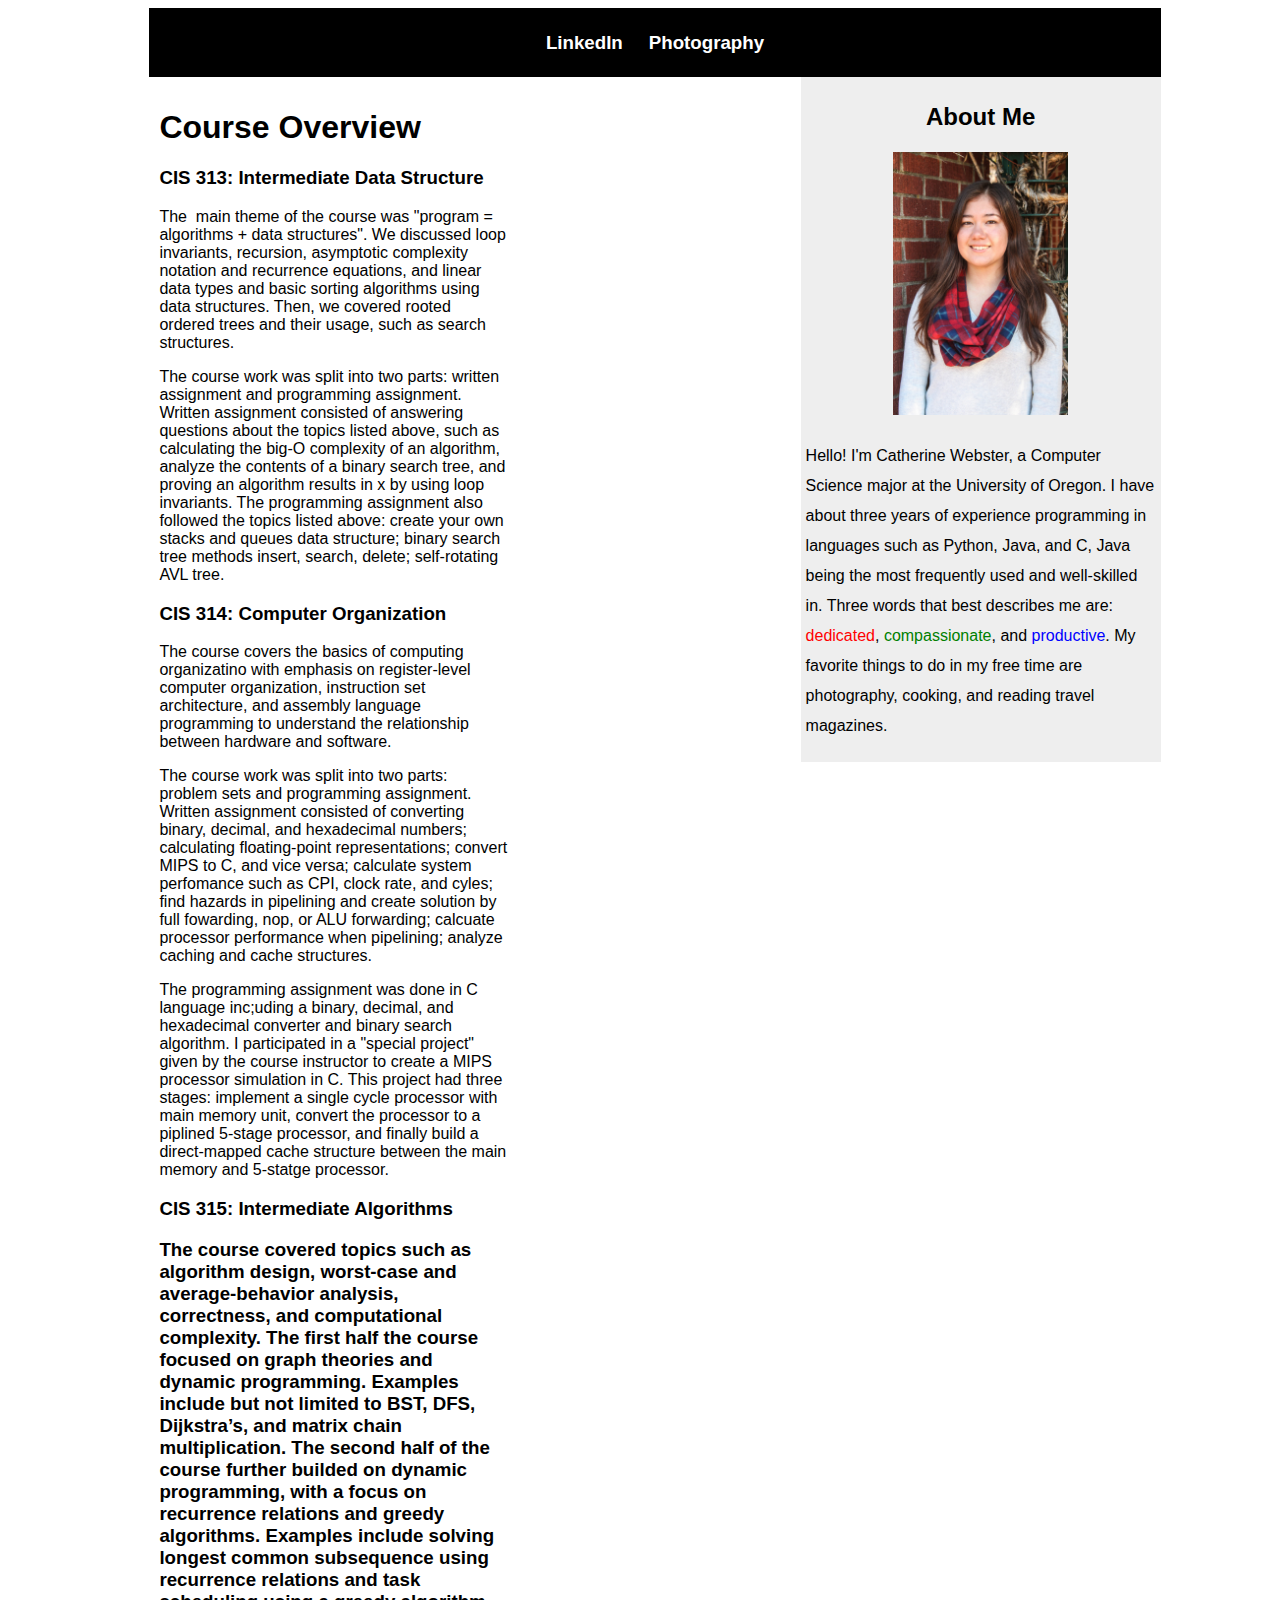
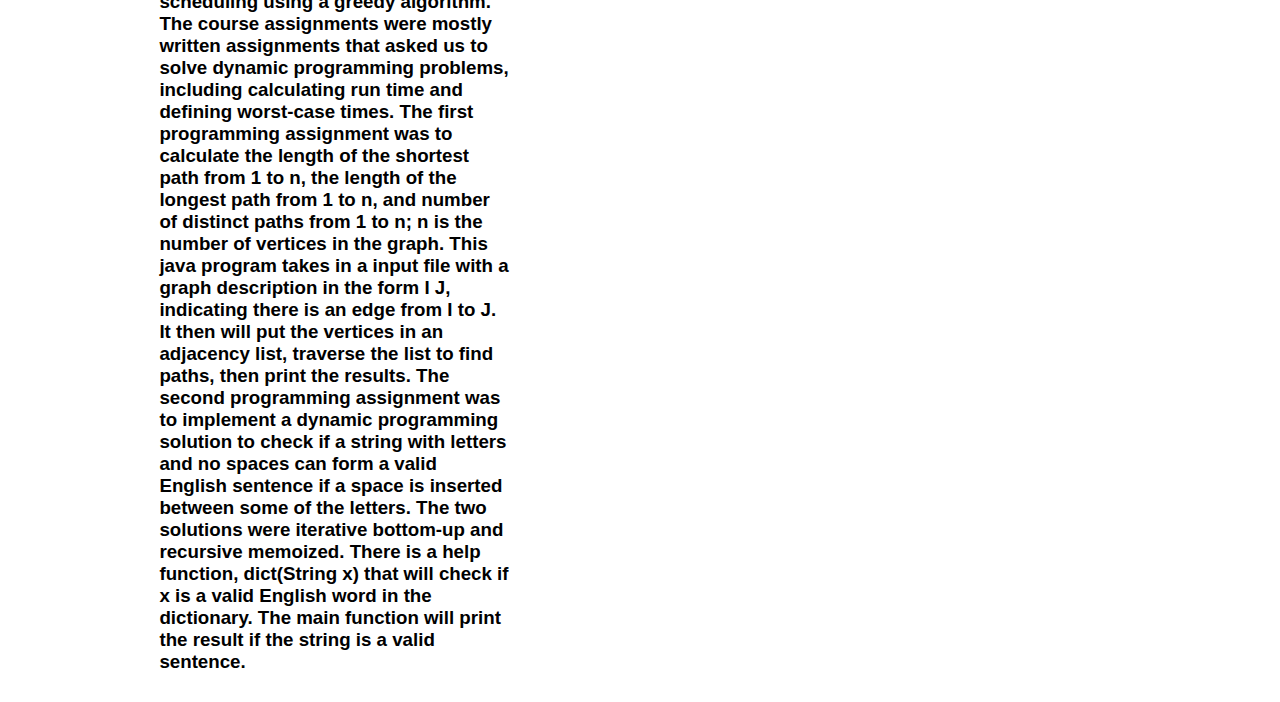
==== index.html @ 6d30b154 "name change" ====
<!DOCTYPE html>
<html>
<head>
	<title>Catherine Webster</title>
    <meta charset="utf-8">
    <link rel="stylesheet"  type="text/css" href="css/profile.css">

</head>
<body>
    <div id="wrapper">

<div id="header">
<h3>
<a href="https://www.linkedin.com/pub/catherine-webster/85/970/731
" class="heading" target="_blank"">LinkedIn</a> &nbsp;&nbsp;&nbsp;
<a href="https://www.flickr.com/photos/chasingdreams1994/" class="heading" target="_blank">Photography</a></h3></div>

<div id="nav">
<center><h2>About Me</h2>
<img src="images/catherine.jpg" alt="catherine" width="50%" height="50%"></center>
<p>Hello!
    I'm Catherine Webster, a Computer Science major at the University of Oregon. I have about three years of experience programming in languages such as Python, Java, and C, Java being the most frequently used and well-skilled in.
    Three words that best describes me are: <font color="red">dedicated</font>, <font color="green">compassionate</font>, and <font color="blue">productive</font>. My favorite things to do in my free time are photography, cooking, and reading travel magazines.
     </p>
</div>

<div id="section">
<p>
<h1>Course Overview </h1>
<h3>CIS 313: Intermediate Data Structure</h3>
<p>The &nbsp;main theme of the course was "program = algorithms + data structures". We discussed loop invariants, recursion, asymptotic complexity notation and recurrence equations, and linear data types and basic sorting algorithms using data structures. Then, we covered rooted ordered trees and their usage, such as search structures.</p>
<p>The course work was split into two parts: written assignment and programming assignment. Written assignment consisted of answering questions about the topics listed above, such as calculating the big-O complexity of an algorithm, analyze the contents of a binary search tree, and proving an algorithm results in x by using loop invariants. The programming assignment also followed the topics listed above: create your own stacks and queues data structure; binary search tree methods insert, search, delete; self-rotating AVL tree.</p>
<h3>CIS 314: Computer Organization</h3>
<p>The course covers the basics of computing organizatino with emphasis on register-level computer organization, instruction set architecture, and assembly language programming to understand the relationship between hardware and software.</p>
<p>The course work was split into two parts: problem sets and programming assignment. Written assignment consisted of converting binary, decimal, and hexadecimal numbers; calculating floating-point representations; convert MIPS to C, and vice versa; calculate system perfomance such as CPI, clock rate, and cyles; find hazards in pipelining and create solution by full fowarding, nop, or ALU forwarding; calcuate processor performance when pipelining; analyze caching and cache structures.</p>
<p>The programming assignment was done in C language inc;uding a binary, decimal, and hexadecimal converter and binary search algorithm. I participated in a "special project" given by the course instructor to create a MIPS processor simulation in C. This project had three stages: implement a single cycle processor with main memory unit, convert the processor to a piplined 5-stage processor, and finally build a direct-mapped cache structure between the main memory and 5-statge processor.</p>
<h3>CIS 315: Intermediate Algorithms</h>
<p>The course covered topics such as algorithm design, worst-case and average-behavior analysis, correctness, and computational complexity. The first half the course focused on graph theories and dynamic programming. Examples include but not limited to BST, DFS, Dijkstra’s, and matrix chain multiplication. The second half of the course further builded on dynamic programming, with a focus on recurrence relations and greedy algorithms. Examples include solving longest common subsequence using recurrence relations and task scheduling using a greedy algorithm. The course assignments were mostly written assignments that asked us to solve dynamic programming problems, including calculating run time and defining worst-case times. The first programming assignment was to calculate the length of the shortest path from 1 to n, the length of the longest path from 1 to n, and number of distinct paths from 1 to n; n is the number of vertices in the graph. This java program takes in a input file with a graph description in the form I J, indicating there is an edge from I to J. It then will put the vertices in an adjacency list, traverse the list to find paths, then print the results. The second programming assignment was to implement a dynamic programming solution to check if a string with letters and no spaces can form a valid English sentence if a space is inserted between some of the letters. The two solutions were iterative bottom-up and recursive memoized. There is a help function, dict(String x) that will check if x is a valid English word in the dictionary. The main function will print the result if the string is a valid sentence.</p>
</div>
</div>
</body>
</html>
---- css/profile.css ----
#header {
    font-family: 'Century Gothic', CenturyGothic, AppleGothic, sans-serif;
    background-color:black;
    color:white;
    text-align:center;
    padding: 5px;
}
#nav {
    font-family: Calibri, Candara, Segoe, 'Segoe UI', Optima, Arial, sans-serif;
    text-align: none;
    line-height:30px;
    background-color:#eeeeee;
    width:350px;
    float:right;
    padding:5px;        
}
#section {
    font-family: Calibri, Candara, Segoe, 'Segoe UI', Optima, Arial, sans-serif;
    width:350px;
    float:left;
    padding:10px;    
}
#footer {
    background-color:black;
    color:white;
    clear:both;
    text-align:center;
   padding:5px;    
}

#wrapper {
    min-width: 700px;
    padding: 0px 0px 20px 30px;
    border-radius: 10px;
}
#wrapper {
    width: 80%;
    margin-right: auto;
    margin-left: auto;
}

a.heading:link {
    color: white;
    background-color: transparent;
    text-decoration: none;
}
a.heading:visited {
    color: white;
    background-color: transparent;
    text-decoration: none;
}
a.heading:hover {
    color: white;
    background-color: transparent;
    text-decoration: underline;
}
a.heading:active {
    color: white;
    background-color: transparent;
    text-decoration: none;
}
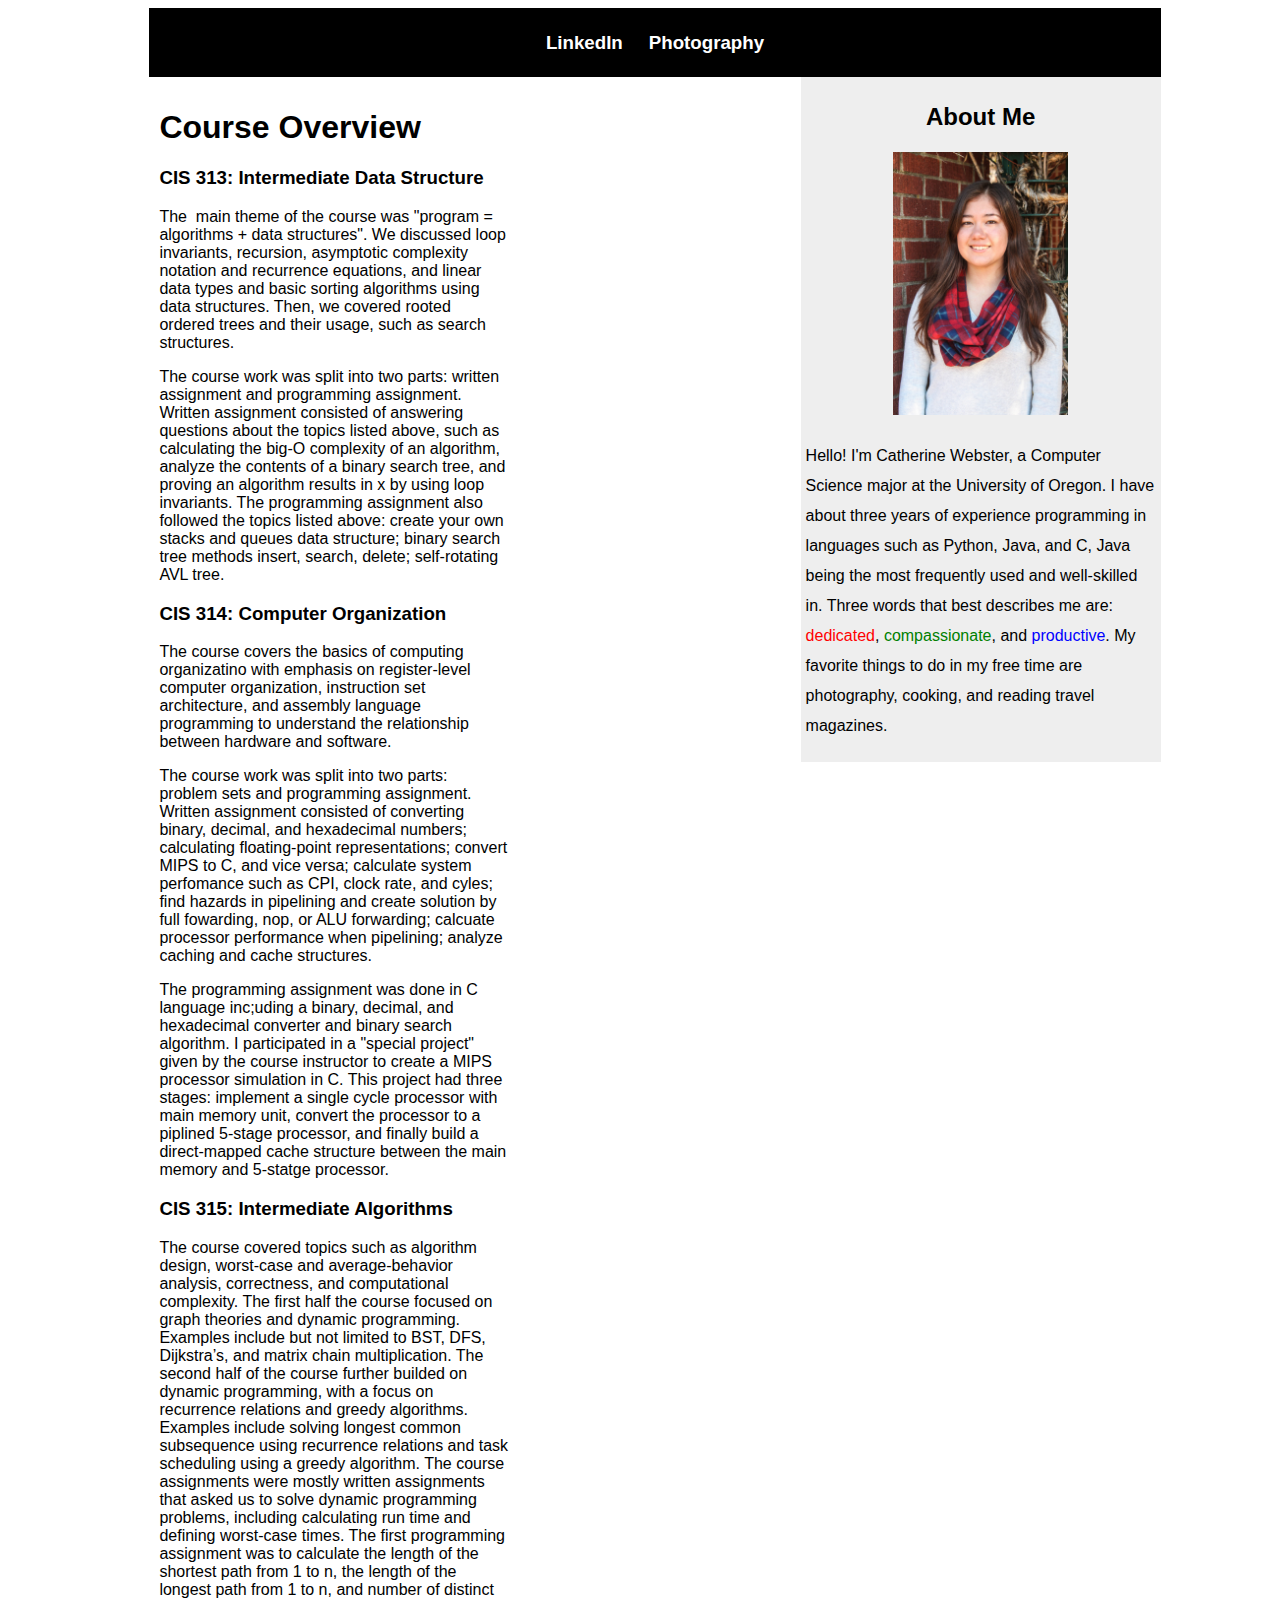
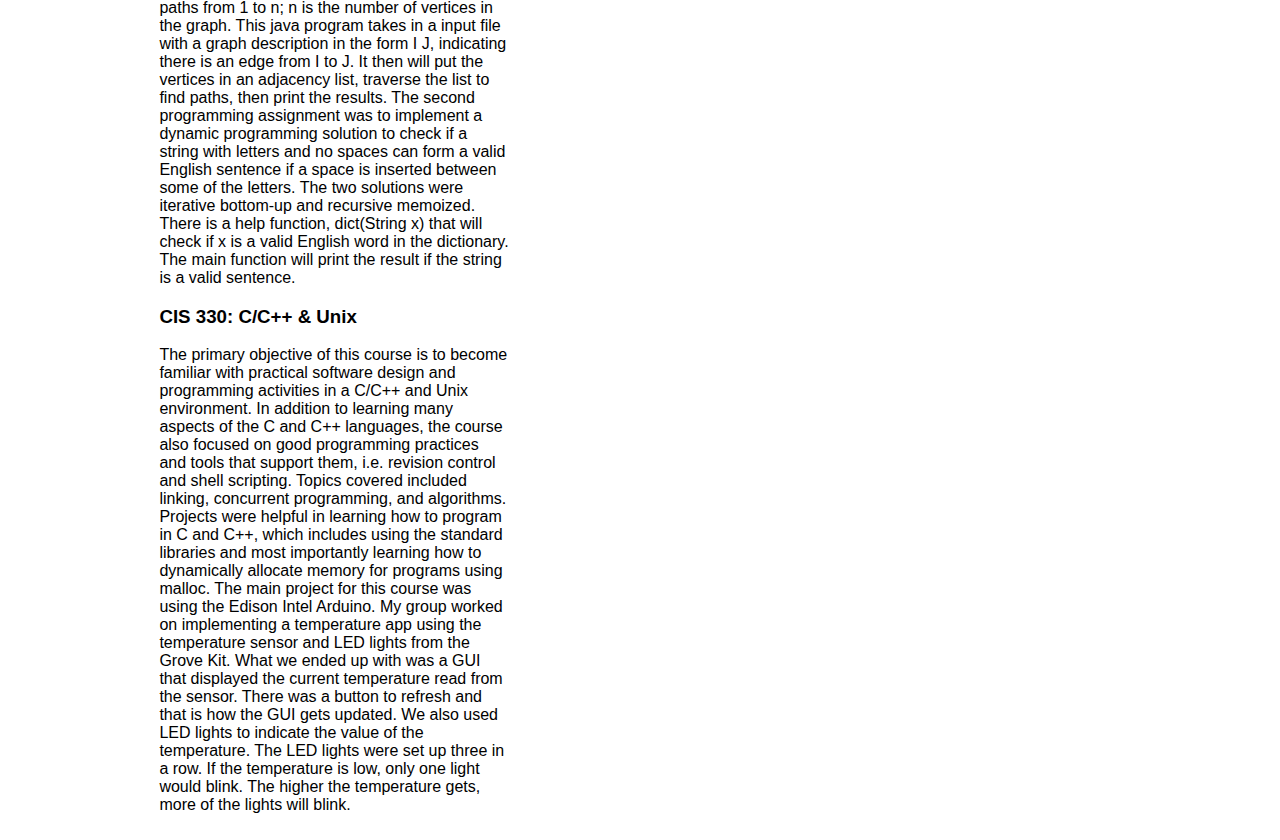
==== commit 2c811cac: "wrote up course descriptions for winter courses" ====
--- a/index.html
+++ b/index.html
@@ -34,8 +34,12 @@
 <p>The course covers the basics of computing organizatino with emphasis on register-level computer organization, instruction set architecture, and assembly language programming to understand the relationship between hardware and software.</p>
 <p>The course work was split into two parts: problem sets and programming assignment. Written assignment consisted of converting binary, decimal, and hexadecimal numbers; calculating floating-point representations; convert MIPS to C, and vice versa; calculate system perfomance such as CPI, clock rate, and cyles; find hazards in pipelining and create solution by full fowarding, nop, or ALU forwarding; calcuate processor performance when pipelining; analyze caching and cache structures.</p>
 <p>The programming assignment was done in C language inc;uding a binary, decimal, and hexadecimal converter and binary search algorithm. I participated in a "special project" given by the course instructor to create a MIPS processor simulation in C. This project had three stages: implement a single cycle processor with main memory unit, convert the processor to a piplined 5-stage processor, and finally build a direct-mapped cache structure between the main memory and 5-statge processor.</p>
-<h3>CIS 315: Intermediate Algorithms</h>
+<h3>CIS 315: Intermediate Algorithms</h3>
 <p>The course covered topics such as algorithm design, worst-case and average-behavior analysis, correctness, and computational complexity. The first half the course focused on graph theories and dynamic programming. Examples include but not limited to BST, DFS, Dijkstra’s, and matrix chain multiplication. The second half of the course further builded on dynamic programming, with a focus on recurrence relations and greedy algorithms. Examples include solving longest common subsequence using recurrence relations and task scheduling using a greedy algorithm. The course assignments were mostly written assignments that asked us to solve dynamic programming problems, including calculating run time and defining worst-case times. The first programming assignment was to calculate the length of the shortest path from 1 to n, the length of the longest path from 1 to n, and number of distinct paths from 1 to n; n is the number of vertices in the graph. This java program takes in a input file with a graph description in the form I J, indicating there is an edge from I to J. It then will put the vertices in an adjacency list, traverse the list to find paths, then print the results. The second programming assignment was to implement a dynamic programming solution to check if a string with letters and no spaces can form a valid English sentence if a space is inserted between some of the letters. The two solutions were iterative bottom-up and recursive memoized. There is a help function, dict(String x) that will check if x is a valid English word in the dictionary. The main function will print the result if the string is a valid sentence.</p>
+<h3>CIS 330: C/C++ & Unix </h3>
+<p>
+The primary objective of this course is to become familiar with practical software design and programming activities in a C/C++ and Unix environment. In addition to learning many aspects of the C and C++ languages, the course also focused on good programming practices and tools that support them, i.e. revision control and shell scripting. Topics covered included linking, concurrent programming, and algorithms. Projects were helpful in learning how to program in C and C++, which includes using the standard libraries and most importantly learning how to dynamically allocate memory for programs using malloc. The main project for this course was using the Edison Intel Arduino. My group worked on implementing a temperature app using the temperature sensor and LED lights from the Grove Kit. What we ended up with was a GUI that displayed the current temperature read from the sensor. There was a button to refresh and that is how the GUI gets updated. We also used LED lights to indicate the value of the temperature. The LED lights were set up three in a row. If the temperature is low, only one light would blink. The higher the temperature gets, more of the lights will blink.
+</p>
 </div>
 </div>
 </body>
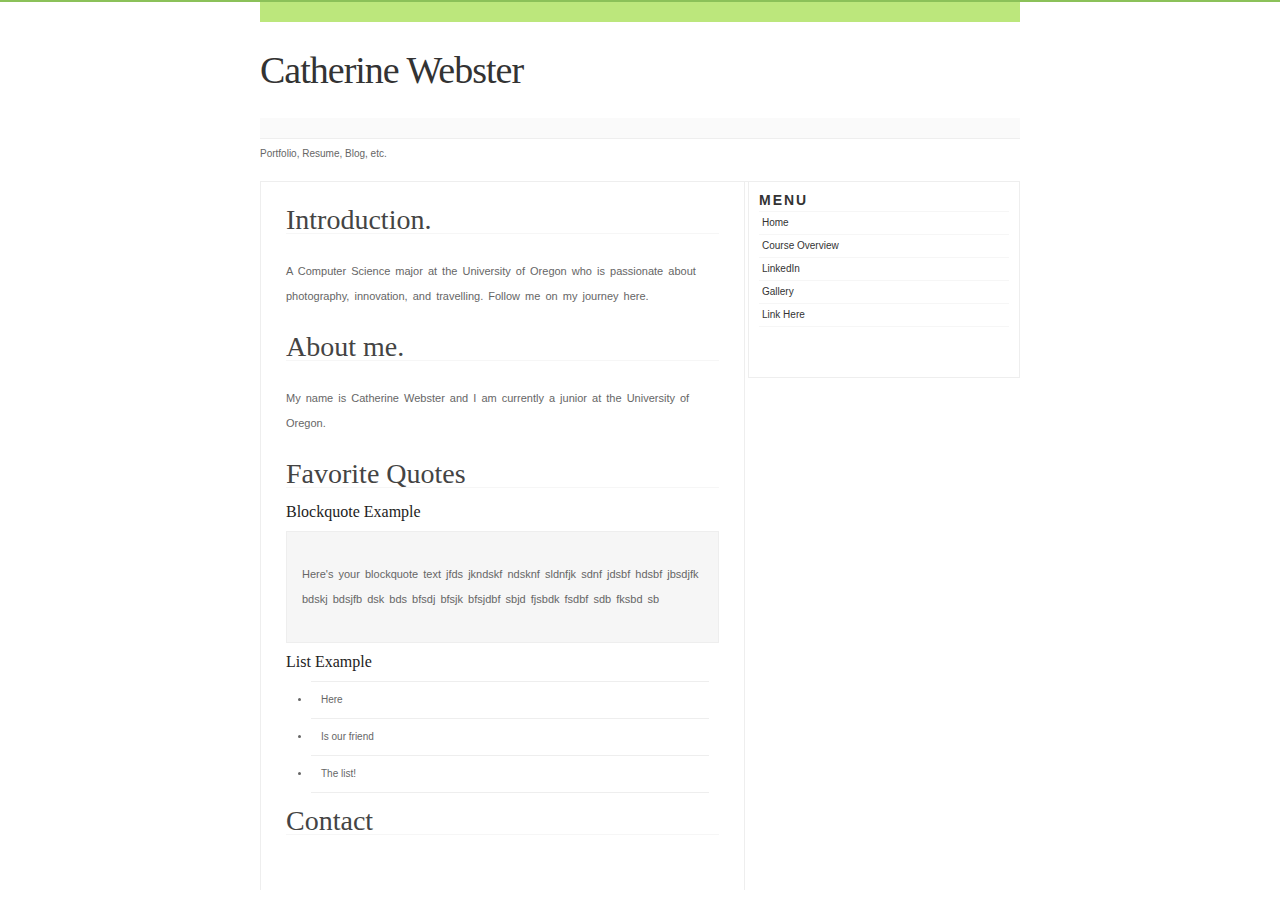
==== commit 4ea84ba6: "pushing new layout" ====
--- a/index.html
+++ b/index.html
@@ -1,46 +1,48 @@
 <!DOCTYPE html>
 <html>
 <head>
-	<title>Catherine Webster</title>
-    <meta charset="utf-8">
-    <link rel="stylesheet"  type="text/css" href="css/profile.css">
-
+<title>Cathy's Camera</title>
+<meta http-equiv="content-type" content="text/html; charset=utf-8" />
+<link rel="stylesheet" href="css/index.css" type="text/css" media="screen,projection" />
 </head>
 <body>
-    <div id="wrapper">
-
-<div id="header">
-<h3>
-<a href="https://www.linkedin.com/pub/catherine-webster/85/970/731
-" class="heading" target="_blank"">LinkedIn</a> &nbsp;&nbsp;&nbsp;
-<a href="https://www.flickr.com/photos/chasingdreams1994/" class="heading" target="_blank">Photography</a></h3></div>
-
-<div id="nav">
-<center><h2>About Me</h2>
-<img src="images/catherine.jpg" alt="catherine" width="50%" height="50%"></center>
-<p>Hello!
-    I'm Catherine Webster, a Computer Science major at the University of Oregon. I have about three years of experience programming in languages such as Python, Java, and C, Java being the most frequently used and well-skilled in.
-    Three words that best describes me are: <font color="red">dedicated</font>, <font color="green">compassionate</font>, and <font color="blue">productive</font>. My favorite things to do in my free time are photography, cooking, and reading travel magazines.
-     </p>
-</div>
-
-<div id="section">
-<p>
-<h1>Course Overview </h1>
-<h3>CIS 313: Intermediate Data Structure</h3>
-<p>The &nbsp;main theme of the course was "program = algorithms + data structures". We discussed loop invariants, recursion, asymptotic complexity notation and recurrence equations, and linear data types and basic sorting algorithms using data structures. Then, we covered rooted ordered trees and their usage, such as search structures.</p>
-<p>The course work was split into two parts: written assignment and programming assignment. Written assignment consisted of answering questions about the topics listed above, such as calculating the big-O complexity of an algorithm, analyze the contents of a binary search tree, and proving an algorithm results in x by using loop invariants. The programming assignment also followed the topics listed above: create your own stacks and queues data structure; binary search tree methods insert, search, delete; self-rotating AVL tree.</p>
-<h3>CIS 314: Computer Organization</h3>
-<p>The course covers the basics of computing organizatino with emphasis on register-level computer organization, instruction set architecture, and assembly language programming to understand the relationship between hardware and software.</p>
-<p>The course work was split into two parts: problem sets and programming assignment. Written assignment consisted of converting binary, decimal, and hexadecimal numbers; calculating floating-point representations; convert MIPS to C, and vice versa; calculate system perfomance such as CPI, clock rate, and cyles; find hazards in pipelining and create solution by full fowarding, nop, or ALU forwarding; calcuate processor performance when pipelining; analyze caching and cache structures.</p>
-<p>The programming assignment was done in C language inc;uding a binary, decimal, and hexadecimal converter and binary search algorithm. I participated in a "special project" given by the course instructor to create a MIPS processor simulation in C. This project had three stages: implement a single cycle processor with main memory unit, convert the processor to a piplined 5-stage processor, and finally build a direct-mapped cache structure between the main memory and 5-statge processor.</p>
-<h3>CIS 315: Intermediate Algorithms</h3>
-<p>The course covered topics such as algorithm design, worst-case and average-behavior analysis, correctness, and computational complexity. The first half the course focused on graph theories and dynamic programming. Examples include but not limited to BST, DFS, Dijkstra’s, and matrix chain multiplication. The second half of the course further builded on dynamic programming, with a focus on recurrence relations and greedy algorithms. Examples include solving longest common subsequence using recurrence relations and task scheduling using a greedy algorithm. The course assignments were mostly written assignments that asked us to solve dynamic programming problems, including calculating run time and defining worst-case times. The first programming assignment was to calculate the length of the shortest path from 1 to n, the length of the longest path from 1 to n, and number of distinct paths from 1 to n; n is the number of vertices in the graph. This java program takes in a input file with a graph description in the form I J, indicating there is an edge from I to J. It then will put the vertices in an adjacency list, traverse the list to find paths, then print the results. The second programming assignment was to implement a dynamic programming solution to check if a string with letters and no spaces can form a valid English sentence if a space is inserted between some of the letters. The two solutions were iterative bottom-up and recursive memoized. There is a help function, dict(String x) that will check if x is a valid English word in the dictionary. The main function will print the result if the string is a valid sentence.</p>
-<h3>CIS 330: C/C++ & Unix </h3>
-<p>
-The primary objective of this course is to become familiar with practical software design and programming activities in a C/C++ and Unix environment. In addition to learning many aspects of the C and C++ languages, the course also focused on good programming practices and tools that support them, i.e. revision control and shell scripting. Topics covered included linking, concurrent programming, and algorithms. Projects were helpful in learning how to program in C and C++, which includes using the standard libraries and most importantly learning how to dynamically allocate memory for programs using malloc. The main project for this course was using the Edison Intel Arduino. My group worked on implementing a temperature app using the temperature sensor and LED lights from the Grove Kit. What we ended up with was a GUI that displayed the current temperature read from the sensor. There was a button to refresh and that is how the GUI gets updated. We also used LED lights to indicate the value of the temperature. The LED lights were set up three in a row. If the temperature is low, only one light would blink. The higher the temperature gets, more of the lights will blink.
-</p>
-</div>
+<div id="wrapper">
+  <div id="header">
+    <h1><a href="#">Catherine Webster</a></h1>
+    <ul id="nav">
+      <li>Portfolio, Resume, Blog, etc.</li>
+    </ul>
+  </div>
+  <div id="sidebar">
+    <h2>MENU</h2>
+    <ul id="">
+        <li><a href="cathyscamera.github.io">Home</a></li>
+        <li><a href="cathyscamera.github.io/courseoverview.html">Course Overview</a></li>
+        <li><a href="https://www.linkedin.com/pub/catherine-webster/85/970/731" class="active">LinkedIn</a></li>
+        <li><a href="https://www.flickr.com/photos/chasingdreams1994/" class="active">Gallery</a></li>
+        <li><a href="#">Link Here</a></li>
+    </ul>
+  </div>
+  <div id="content">
+    <h2><a href="#">Introduction.</a></h2>
+    <p> A Computer Science major at the University of Oregon who is passionate about photography, innovation, and travelling. Follow me on my journey here. </p>
+    <h2><a href="#">About me.</a></h2>
+    <p> My name is Catherine Webster and I am currently a junior at the University of Oregon. </p>
+    <p> </p>
+    <h2><a href="#">Favorite Quotes</a></h2>
+    <h3>Blockquote Example</h3>
+    <blockquote>
+      <p> Here's your blockquote text jfds jkndskf ndsknf sldnfjk sdnf jdsbf hdsbf jbsdjfk bdskj bdsjfb dsk bds bfsdj bfsjk bfsjdbf sbjd fjsbdk fsdbf sdb fksbd sb </p>
+    </blockquote>
+    <h3>List Example</h3>
+    <ul>
+      <li>Here</li>
+      <li>Is our friend</li>
+      <li>The list!</li>
+    </ul>
+    <h2><a href="#">Contact</a></h2>
+    <p> </p>
+  </div>
 </div>
 </body>
 </html>
--- a/css/index.css
+++ b/css/index.css
@@ -0,0 +1,233 @@
+
+body {
+	font: 62.5%/1.6em "Lucida Grande", "Lucida Sans Unicode", verdana, geneva, sans-serif;
+	color:#666;
+	margin:0;
+	border-top:2px solid #8BC159;
+}
+
+* {
+	margin:0;
+	padding:0;
+}
+
+h1 {
+	font-family:"Times New Roman", Times, serif;
+	font-size:3.8em;
+	font-weight:normal;
+	color:#333;
+	letter-spacing:-1px;
+	margin:20px 0;
+}
+
+h1 a {
+	text-decoration:none;
+	color:#333;
+}
+
+#footer {
+	padding:20px;
+	text-align:right;
+	border-top:1px solid #eee;
+	margin:0;
+	color:#999;
+}
+
+#header {
+	border-top:20px solid #BCE77C;
+}
+
+#header .description {
+	float:right;
+	margin:45px 0 0 0;
+	color:#222;
+}
+
+#header h1 {
+	margin:15px 0 0 0;
+	padding:25px 25px 40px 0;
+	border-bottom:20px solid #fafafa;
+}
+
+#wrapper {
+	width:760px;
+	margin:0 auto;
+	
+}
+
+#nav {
+	border-bottom:1px solid #eee;
+	padding:7px 0;
+	margin:0;
+	border-top:1px solid #eee;
+	height:28px;
+}
+
+#nav li {
+	float:left;
+	list-style:none;
+}
+
+#nav li a {
+	color:#999;
+	padding:5px 5px 7px 5px;
+	background:#fff;
+	font:1.6em Trebuchet MS;
+	margin:1px 2px 0 0;
+	font-weight:bold;
+	text-decoration:none;
+	display:block;
+}
+#nav li a:hover {
+	background-color:#eee;
+	color:#333;
+	text-decoration:none;
+}
+
+#nav li a.active {
+	background-color:#eee;
+	color:#444;
+	text-decoration:none;
+}
+
+.clear {
+	clear:both;
+}
+
+#content {
+	margin:0 275px 0 0 !important;
+	margin:0 277px 0 0;
+	border-right:1px solid #eee;
+	border-left:1px solid #eee;
+	padding:10px 25px 30px 25px;
+}
+
+#content p {
+	line-height:25px;
+	margin:25px 0;
+	font-size:110%;
+	word-spacing:2px;
+}
+
+#content a {
+	text-decoration:none;
+	color:#333;
+	border-bottom:1px solid #eee;
+}
+
+#content a:hover {
+	color:#000;
+}
+
+#content h2 {
+	font-family:"Times New Roman", Times, serif;
+	font-size:2.8em;
+	font-weight:normal;
+	margin:15px 0;
+	border-bottom:1px solid #f6f6f6;
+	padding:5px 0;
+}
+
+#content h2 a {
+	color:#444;
+	text-decoration:none;
+	border:none;
+}
+
+#sidebar {
+	width:250px;
+	float:right;
+	padding:10px 10px 30px 10px;
+	border-left:1px solid #eee;
+	border-right:1px solid #eee;
+	border-bottom:1px solid #eee;
+}
+
+#sidebar h2 {
+	letter-spacing:2px;
+	font-size:1.4em;
+	color:#333;
+	border-bottom:1px solid #f6f6f6;
+	padding:0 0 3px 0;
+}
+
+#sidebar ul {
+	list-style:none;
+	margin:0 0 20px 0;
+}
+
+#sidebar li {
+	padding:3px;
+	border-bottom:1px solid #f6f6f6;
+}
+
+#sidebar li a {
+	color:#333;
+	text-decoration:none;
+}
+
+#sidebar input {
+	width:240px;
+	padding:5px;
+	background:#fdfdfd;
+	color:#444;
+	border:1px solid #f6f6f6;
+	font:11px Verdana;
+}
+
+#sidebar input:focus {
+	background:#fff;
+	border:1px solid #eee;
+}
+
+#sidebar li a:hover {
+	color:#000;
+}
+
+p.news {
+	padding:10px;
+	background:#D7F0B2;
+	margin:10px 0;
+	color:#537B17;
+	border-bottom:2px solid #BCE67D;
+	border-top:2px solid #BCE67D;
+}
+
+blockquote {
+	padding:5px 15px;
+	background:#f6f6f6;
+	margin:10px 0;
+	border:1px solid #eee;
+}
+
+#content ul, ol {
+	margin:10px 10px 10px 25px;
+	border-top:1px solid #eee;
+}
+#content li {
+	padding:10px;
+	border-bottom:1px solid #eee;
+}
+
+img {
+	background:#ccc;
+	padding:1px;
+	border:5px solid #eee;
+}
+
+#content h3 {
+	margin:10px 0;
+	font:160% Trebuchet MS;
+	color:#222;
+}
+
+a.more {
+	display:block;
+	text-align:right;
+	color:#2F460D;
+	text-decoration:none;
+	margin:10px 0 0 0 ;
+}
+a.more:hover {
+	text-decoration:underline;
+}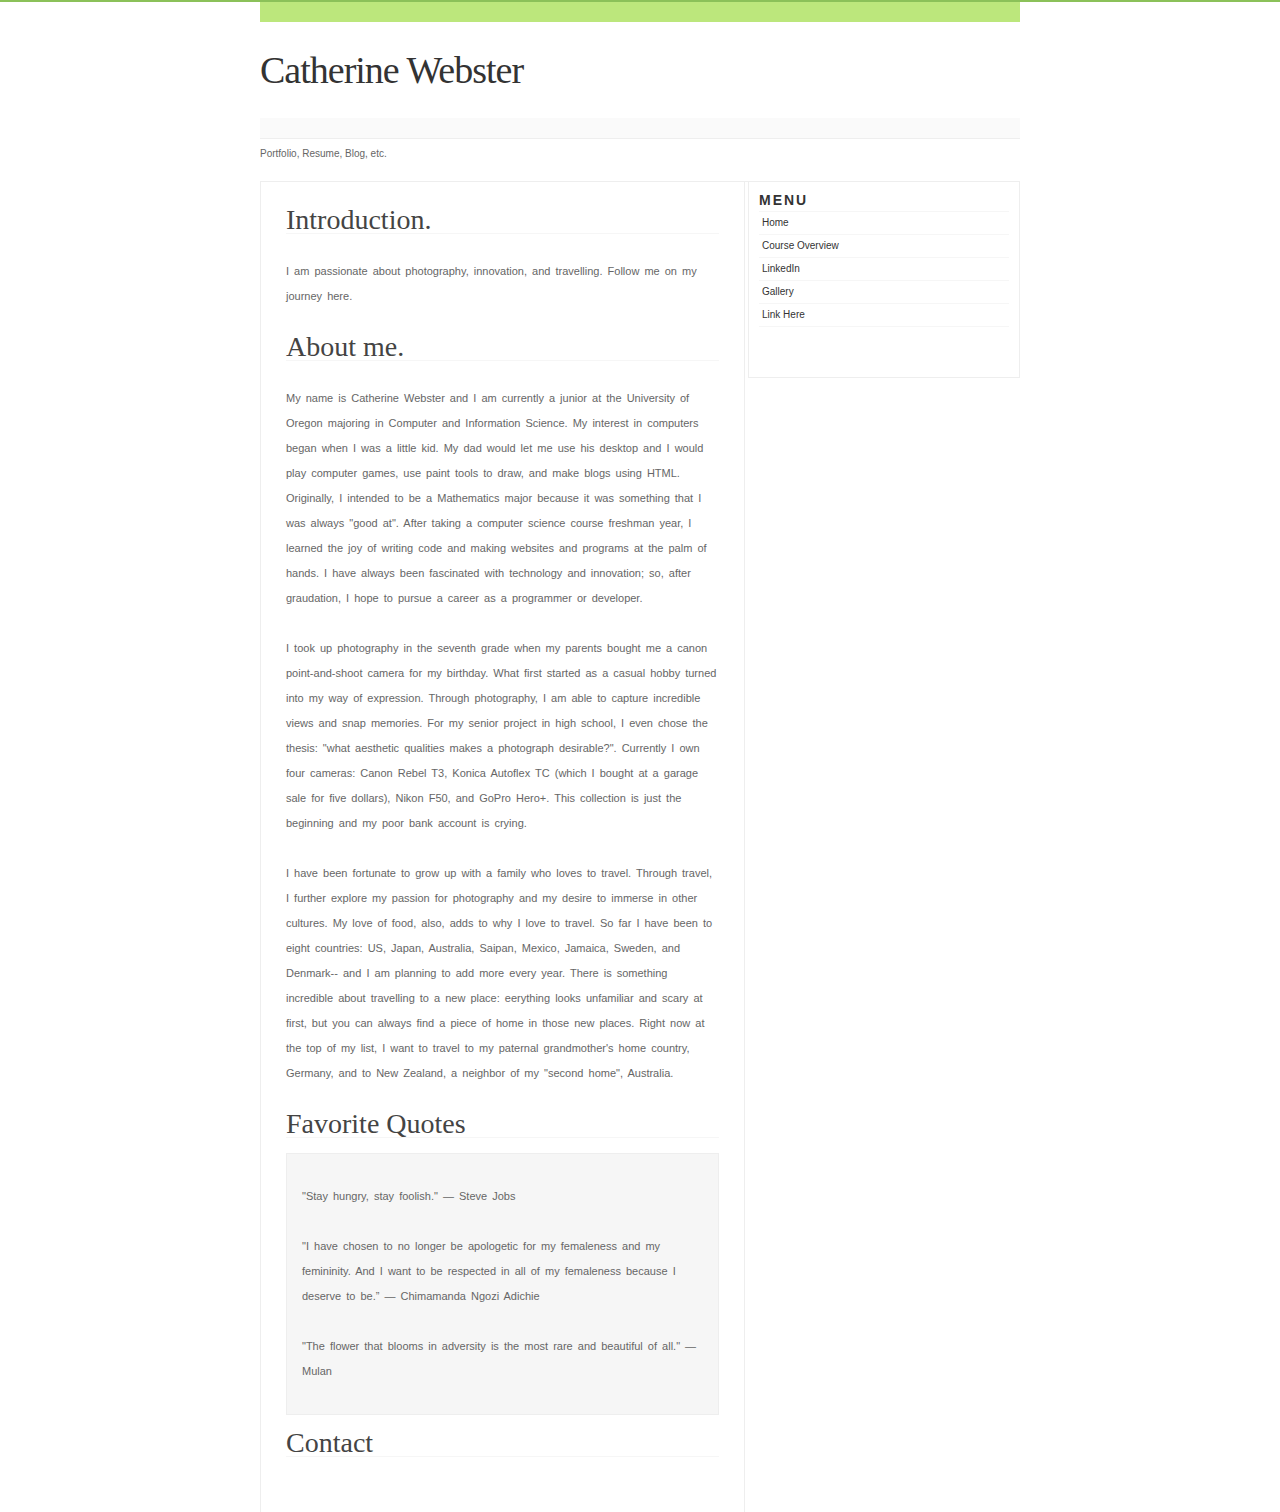
==== commit 7ee3cfe5: "finished the home page, except for contact info" ====
--- a/index.html
+++ b/index.html
@@ -25,21 +25,20 @@
   </div>
   <div id="content">
     <h2><a href="#">Introduction.</a></h2>
-    <p> A Computer Science major at the University of Oregon who is passionate about photography, innovation, and travelling. Follow me on my journey here. </p>
+    <p> I am passionate about photography, innovation, and travelling. Follow me on my journey here. </p>
     <h2><a href="#">About me.</a></h2>
-    <p> My name is Catherine Webster and I am currently a junior at the University of Oregon. </p>
-    <p> </p>
+    <p> My name is Catherine Webster and I am currently a junior at the University of Oregon majoring in Computer and Information Science. My interest in computers began when I was
+    a little kid. My dad would let me use his desktop and I would play computer games, use paint tools to draw, and make blogs using HTML. Originally, I intended to be a Mathematics major because it was something that I was always "good at". After taking a computer science course freshman year, I learned the joy of writing code and making websites and programs at the palm of hands. I have always been fascinated with technology and innovation; so, after graudation, I hope to pursue a career as a programmer or developer.</p>
+    <p>I took up photography in the seventh grade when my parents bought me a canon point-and-shoot camera for my birthday. What first started as a casual hobby turned into my way of
+    expression. Through photography, I am able to capture incredible views and snap memories. For my senior project in high school, I even chose the thesis: "what aesthetic qualities makes a photograph desirable?". Currently I own four cameras: Canon Rebel T3, Konica Autoflex TC (which I bought at a garage sale for five dollars), Nikon F50, and GoPro Hero+. This collection is just the beginning and my poor bank account is crying.</p>
+    <p>I have been fortunate to grow up with a family who loves to travel. Through travel, I further explore my passion for photography and my desire to immerse in other cultures. My love of food, also, adds to why I love to travel. So far I have been to eight countries: US, Japan, Australia, Saipan, Mexico, Jamaica, Sweden, and Denmark-- and I am planning to add more every year. There is something incredible about travelling to a new place: eerything looks unfamiliar and scary at first, but you can always find a piece of home in those new places. Right now at the top of my list, I want to travel to my paternal grandmother's home country, Germany, and to New Zealand, a neighbor of my "second home", Australia.</p>
     <h2><a href="#">Favorite Quotes</a></h2>
-    <h3>Blockquote Example</h3>
     <blockquote>
-      <p> Here's your blockquote text jfds jkndskf ndsknf sldnfjk sdnf jdsbf hdsbf jbsdjfk bdskj bdsjfb dsk bds bfsdj bfsjk bfsjdbf sbjd fjsbdk fsdbf sdb fksbd sb </p>
+      <p> "Stay hungry, stay foolish." ― Steve Jobs </p>
+      <p>"I have chosen to no longer be apologetic for my femaleness and my femininity. And I want to be respected in all of my femaleness because I deserve to be.”
+      ― Chimamanda Ngozi Adichie</p>
+      <p>"The flower that blooms in adversity is the most rare and beautiful of all." ― Mulan</p>
     </blockquote>
-    <h3>List Example</h3>
-    <ul>
-      <li>Here</li>
-      <li>Is our friend</li>
-      <li>The list!</li>
-    </ul>
     <h2><a href="#">Contact</a></h2>
     <p> </p>
   </div>
